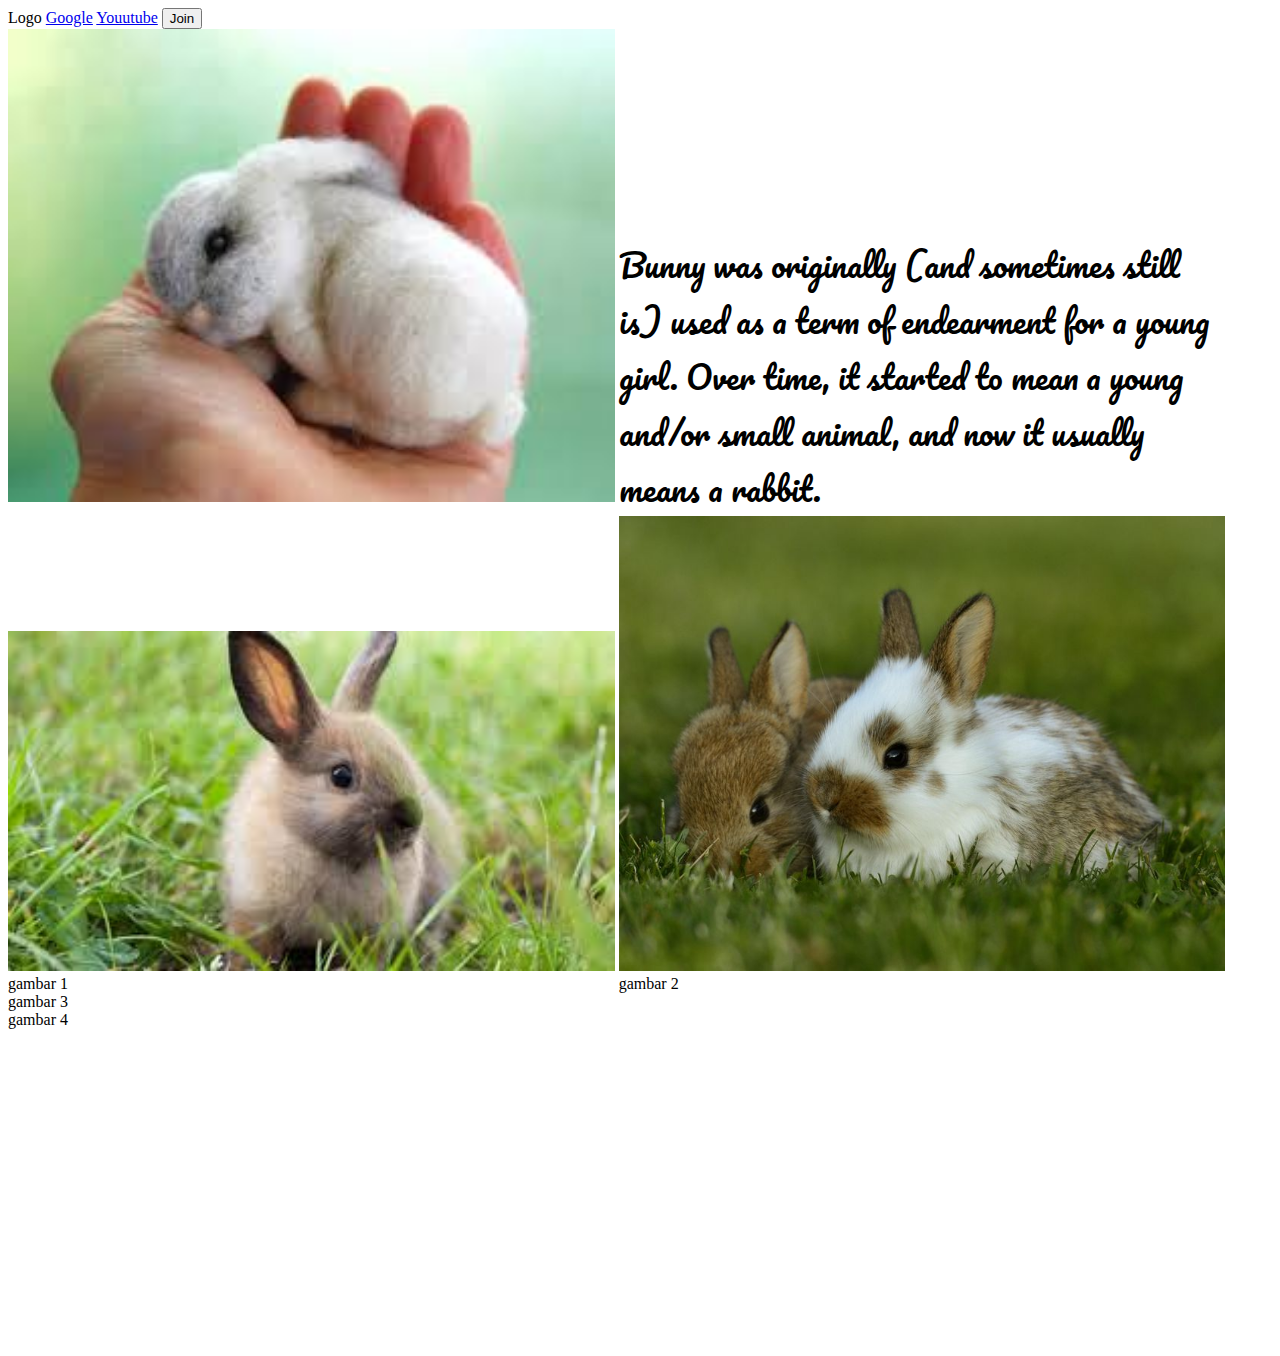
==== week_06/index.html @ f9d3ea52 "upload new" ====
<!DOCTYPE html>
<html lang="en">
<head>
    <meta charset="UTF-8">
    <meta name="viewport" content="width=device-width, initial-scale=1.0">
    <meta http-equiv="X-UA-Compatible" content="ie=edge">
    <link href="https://fonts.googleapis.com/css?family=Pacifico&display=swap" rel="stylesheet">
    <title>Bunny</title>
</head>
<body>
  
<div class="header">
    Logo
    <a href="www.google.com">Google</a>
    <a href="www.youtube.com">Youutube</a>
    <button>Join</button>
</div>

<div class="main-profile">
    <div style="width:48%;display: inline-block"> 
        <img src="./my bunny.jpg"
            style="width:100%"
        >
    </div>
    <div style="
        width:48%;
        display: inline-block;
        font-size: 2em;
        font-family: 'Pacifico', cursive;
    ">
        Bunny was originally (and sometimes still is) used as a term of endearment for a young girl. Over time, it started to mean a young and/or small animal, and now it usually means a rabbit.
        </div>
    </div>

<div>
    <div style="
    width: 48%;
    display: inline-block">
        <img 
        style="width: 100%"
        src="./images/bunny.jpg" alt="">
        <div>gambar 1</div>
    </div>
    <div style="
    width: 48%;
    display: inline-block">
        <img 
        style="width: 100%"
        src="./images/ebjj1g.jpg" alt="">
        <div>gambar 2</div>
    </div>
</div>

<div>
    <div>gambar 3</div>
    <div>gambar 4</div>
</div>
<iframe width="560" height="315" src="https://www.youtube.com/embed/oqu3i41DmZQ" frameborder="0" allow="accelerometer; autoplay; encrypted-media; gyroscope; picture-in-picture" allowfullscreen></iframe>
</body>
</html>
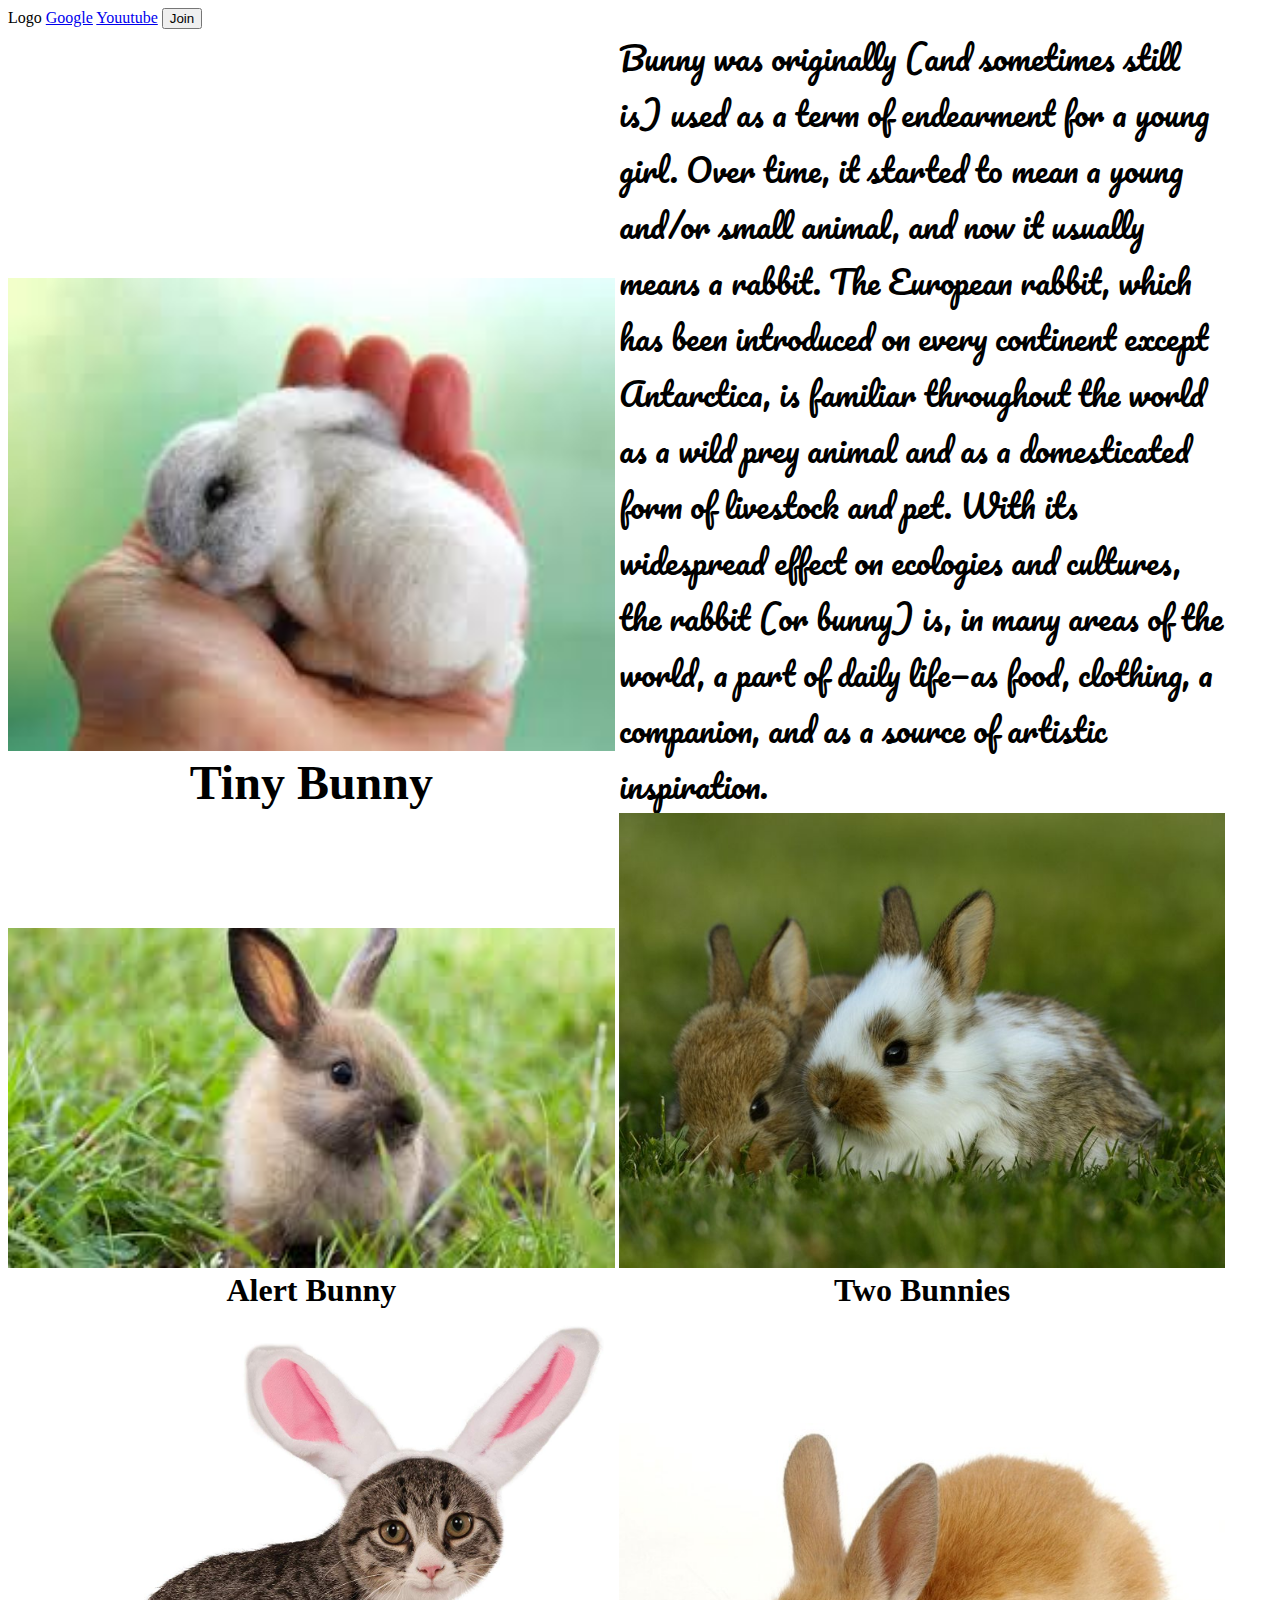
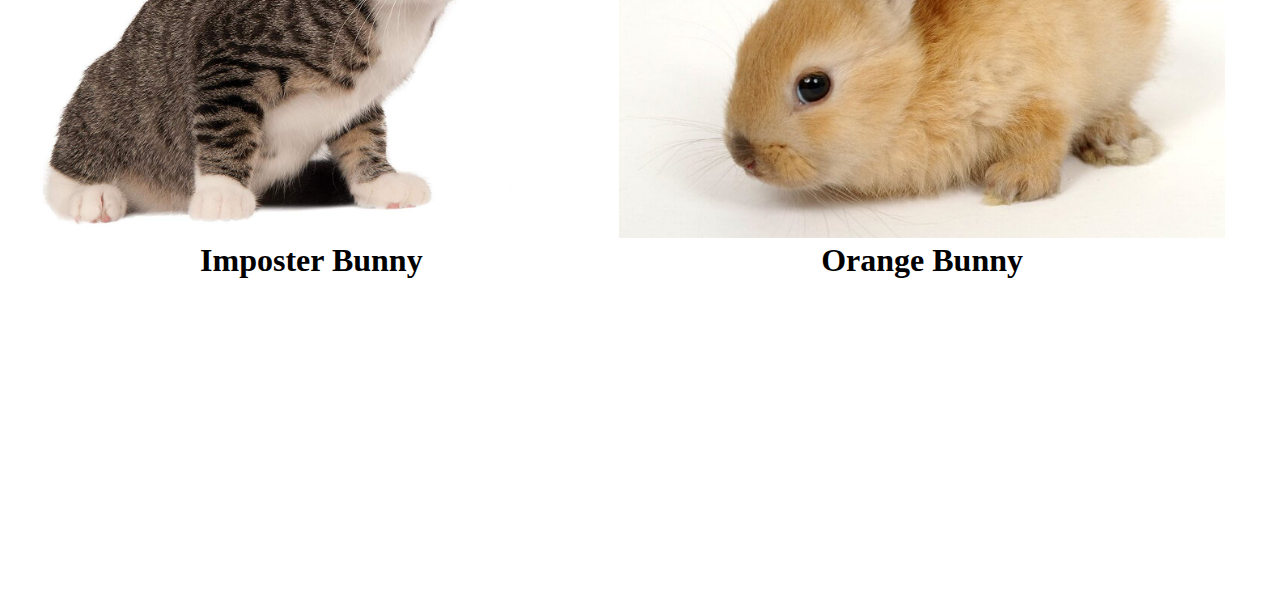
==== commit 10990001: "update" ====
--- a/week_06/index.html
+++ b/week_06/index.html
@@ -1,60 +1,63 @@
 <!DOCTYPE html>
 <html lang="en">
+
 <head>
     <meta charset="UTF-8">
     <meta name="viewport" content="width=device-width, initial-scale=1.0">
     <meta http-equiv="X-UA-Compatible" content="ie=edge">
     <link href="https://fonts.googleapis.com/css?family=Pacifico&display=swap" rel="stylesheet">
+    <link rel="stylesheet" href="style.css">
     <title>Bunny</title>
 </head>
+
 <body>
-  
-<div class="header">
-    Logo
-    <a href="www.google.com">Google</a>
-    <a href="www.youtube.com">Youutube</a>
-    <button>Join</button>
-</div>
 
-<div class="main-profile">
-    <div style="width:48%;display: inline-block"> 
-        <img src="./my bunny.jpg"
-            style="width:100%"
-        >
+    <div class="header">
+        Logo
+        <a href="www.google.com">Google</a>
+        <a href="www.youtube.com">Youutube</a>
+        <button>Join</button>
     </div>
-    <div style="
+
+    <div class="main-profile">
+        <div class="gallery" style="width:48%;display: inline-block">
+            <img src="./my bunny.jpg" style="width:100%">
+            <div style="font-size: 3em; text-align: center;">Tiny Bunny</div>
+        </div>
+        <div style="
         width:48%;
         display: inline-block;
         font-size: 2em;
         font-family: 'Pacifico', cursive;
     ">
-        Bunny was originally (and sometimes still is) used as a term of endearment for a young girl. Over time, it started to mean a young and/or small animal, and now it usually means a rabbit.
+            Bunny was originally (and sometimes still is) used as a term of endearment for a young girl. Over time, it
+            started to mean a young and/or small animal, and now it usually means a rabbit. The European rabbit, which has been introduced on every continent except Antarctica, is familiar throughout the world as a wild prey animal and as a domesticated form of livestock and pet. With its widespread effect on ecologies and cultures, the rabbit (or bunny) is, in many areas of the world, a part of daily life—as food, clothing, a companion, and as a source of artistic inspiration.
+            
         </div>
     </div>
 
-<div>
-    <div style="
-    width: 48%;
-    display: inline-block">
-        <img 
-        style="width: 100%"
-        src="./images/bunny.jpg" alt="">
-        <div>gambar 1</div>
+    <div>
+        <div class="gallery">
+            <img src="./images/bunny.jpg" alt="">
+            <div>Alert Bunny</div>
+        </div>
+        <div class="gallery">
+            <img src="./images/ebjj1g.jpg" alt="">
+            <div> Two Bunnies</div>
+        </div>
     </div>
-    <div style="
-    width: 48%;
-    display: inline-block">
-        <img 
-        style="width: 100%"
-        src="./images/ebjj1g.jpg" alt="">
-        <div>gambar 2</div>
+
+    <div>
+        <div class="gallery">
+            <img src="./images/imposter bunny.jpg" alt="">
+            <div>Imposter Bunny</div>
+        </div>
+        <div class="gallery">
+            <img src="./images/Cute-Red-Bunny.jpg" alt="">
+            <div>Orange Bunny</div>
     </div>
-</div>
+    <iframe width="560" height="315" src="https://www.youtube.com/embed/oqu3i41DmZQ" frameborder="0"
+        allow="accelerometer; autoplay; encrypted-media; gyroscope; picture-in-picture" allowfullscreen></iframe>
+</body>
 
-<div>
-    <div>gambar 3</div>
-    <div>gambar 4</div>
-</div>
-<iframe width="560" height="315" src="https://www.youtube.com/embed/oqu3i41DmZQ" frameborder="0" allow="accelerometer; autoplay; encrypted-media; gyroscope; picture-in-picture" allowfullscreen></iframe>
-</body>
 </html>--- a/week_06/style.css
+++ b/week_06/style.css
@@ -0,0 +1,14 @@
+.gallery{
+    width: 48%;
+    display: inline-block;
+}
+
+.gallery > img {
+    width: 100%
+}
+
+.gallery > div {
+    text-align: center;
+    font-weight: bolder;
+    font-size: 2em
+}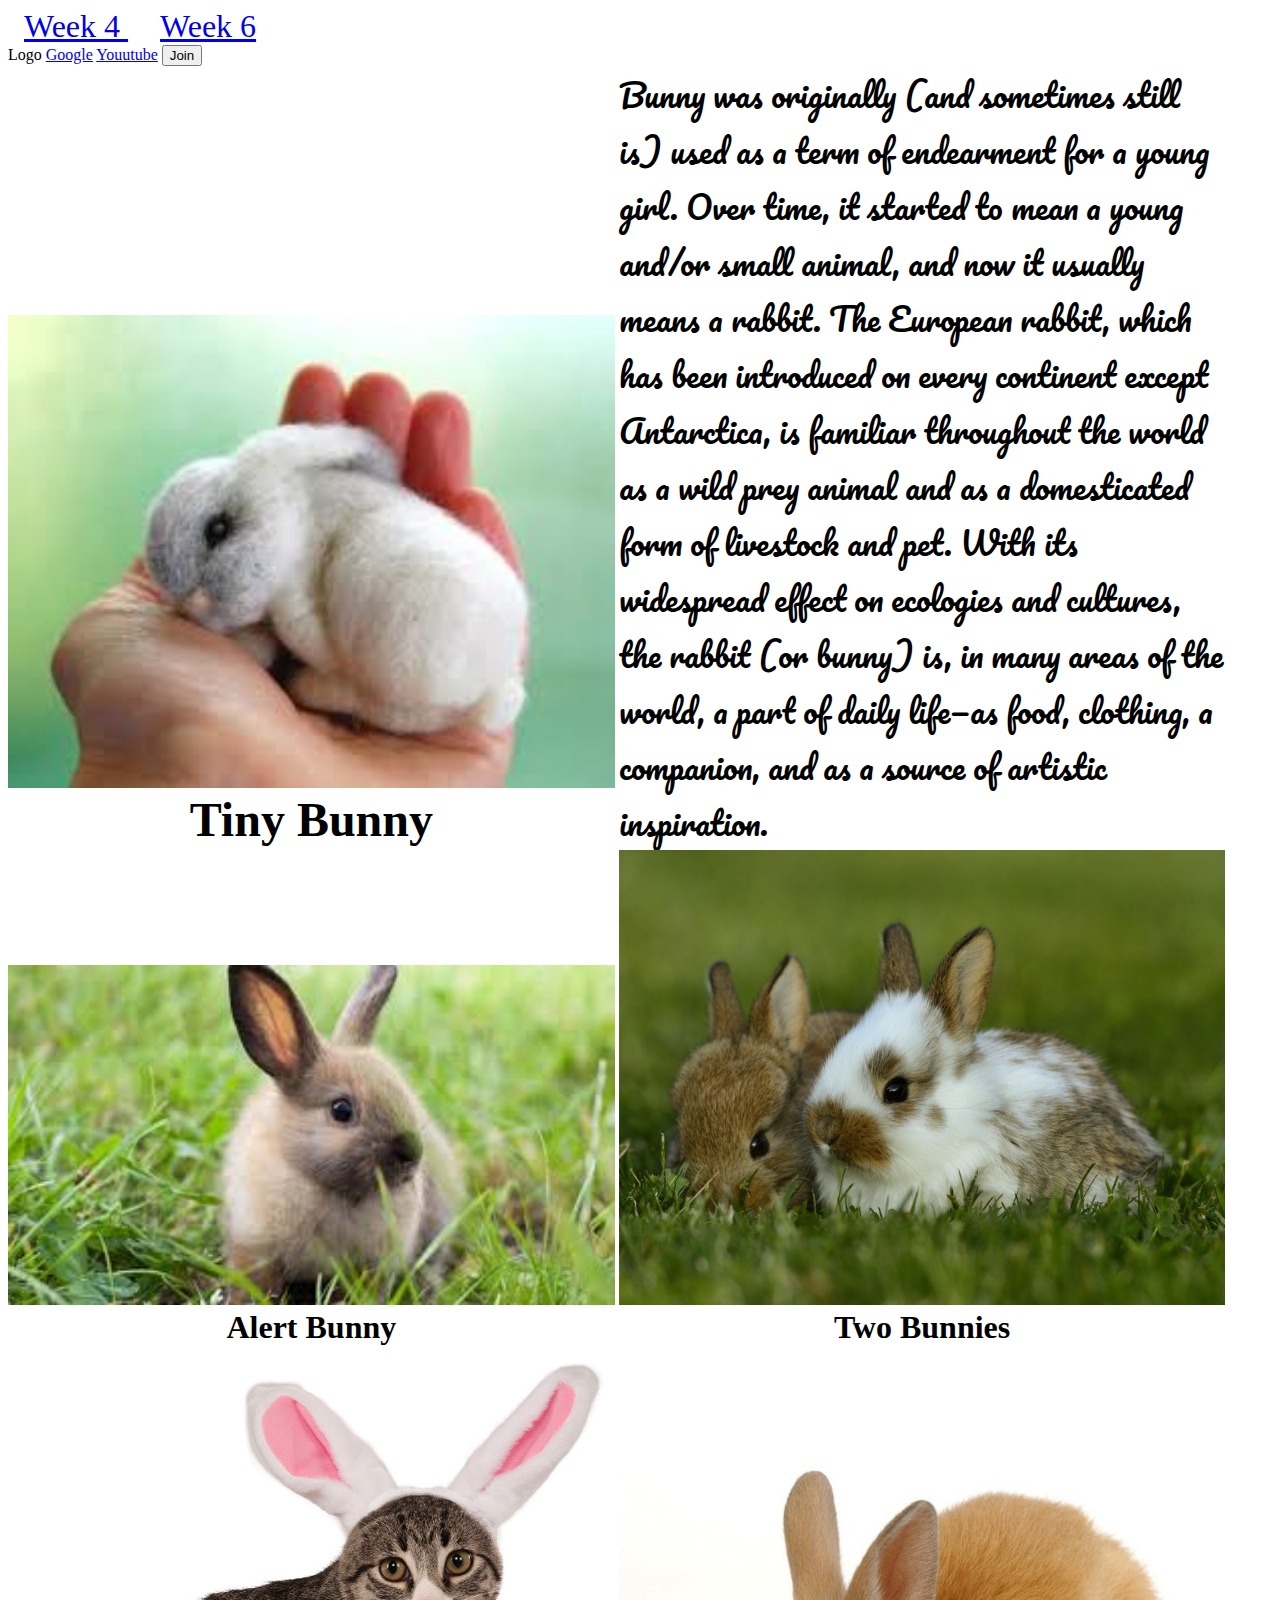
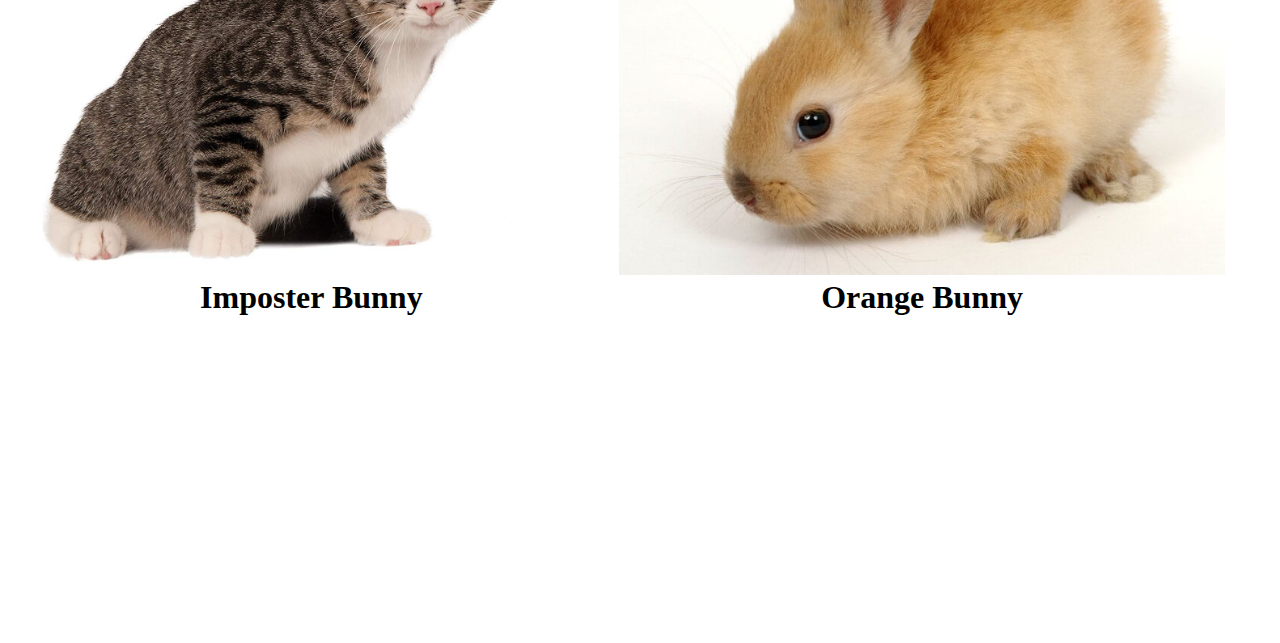
==== commit fe9c8c7d: "pelajaran week 10" ====
--- a/week_06/index.html
+++ b/week_06/index.html
@@ -11,7 +11,15 @@
 </head>
 
 <body>
-
+    <a href="./../week_04/"
+       style="font-size: 2em; margin: auto 0.5em;">
+       Week 4
+    </a>
+    <a href="./../week_06/"
+        style="font-size: 2em; margin: auto 0.5em;">
+        Week 6
+    </a>
+    
     <div class="header">
         Logo
         <a href="www.google.com">Google</a>
